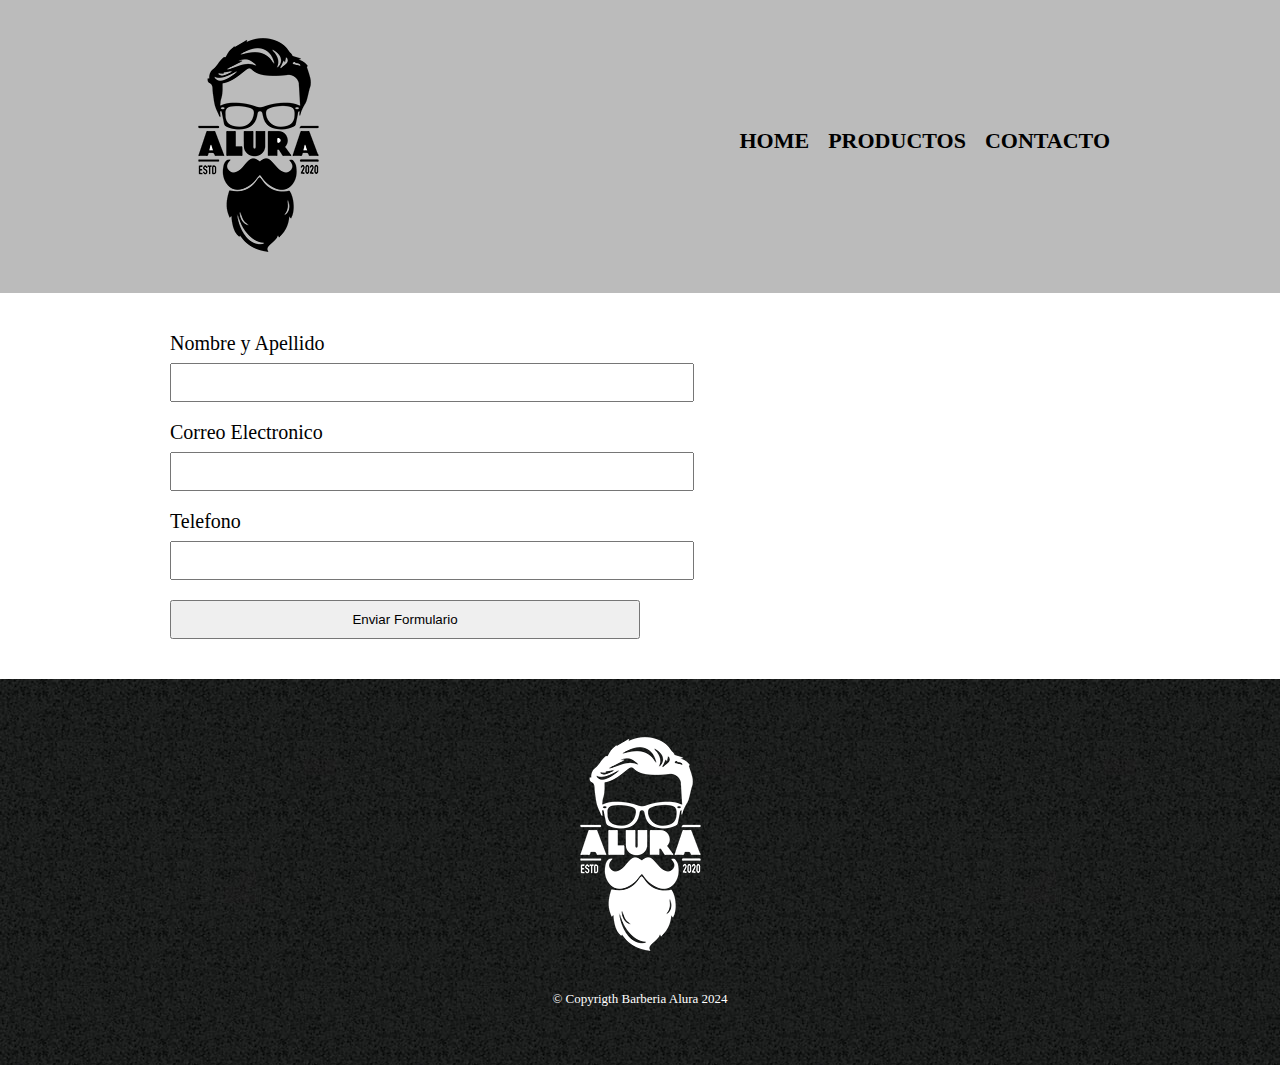
==== contacto.html @ 97546164 "creacionde contacto, cambios de nombres a las carpetas style y reutilizacion ,formularios" ====
<!DOCTYPE html>

<html>
    <head>
        <meta charset="UTF-8">
        <title>Contacto</title>
        <link rel="stylesheet" href="reset.css">
        <link rel="stylesheet" href="style.css">
    </head>
    <body>
        <header>
            <div class="caja">
                <h1><img src="imagenes/logo.png"></h1>
                <nav>
                    <ul>
                        <li><a href="index.html">Home</a></li>
                        <li><a href="productos.html">Productos</a></li>
                        <li><a href="contacto.html">Contacto</a></li>
                    </ul>
                </nav>
            </div>
        </header>
        <form>
            <main>
                <label for="NombreyApellido">Nombre y Apellido</label>
                <input  type="text" id="NombreyApellido " >
    
                <label for="CorreoElectronico" >Correo Electronico</label>
                <input type="text" id="CorreoElectronico">
    
                <label for="telefono" >Telefono</label>
                <input type="text" id="telefono">
                
                <input type="submit" value="Enviar Formulario">
            </main>
        </form>
        <footer>
            
            <img src="imagenes/logo-blanco.png">
            <p class="Copyrigth">&copy Copyrigth Barberia Alura 2024</p>
        </footer >
    </body>
---- style.css ----
header {
    background-color: #BBBBBB;
    padding: 20px 0;
}

.caja{
    width: 940px;
    position: relative;
    margin: 0 auto;
}

nav{
    position: absolute;
    top:110px;
    right: 0;
}

nav li{
    display: inline;
    margin: 0 0 0 15px;
}

nav a{
    text-transform: uppercase;
    color: #000000;
    font-weight: bold;
    font-size: 22px;
    text-decoration: none;
}
/* para capturar el movimiento del mouse */
nav a:hover{
    color:#c78c19;
    /* subrallado devolvemos */
    text-decoration: underline;
}
.productos li{
    display: inline-block;
    text-align: center;
    width: 30%;
    vertical-align: top;
    margin: 0 1.5%;
    padding: 30px 20px;
    box-sizing: border-box;
    /* el borde de nuestro elemento  */
    border: 2px solid #000000;  
    border-radius: 10px ;

}
.productos li:hover{
    border-color:#c78c19;
}
.productos li:active{
    border-color: #088c19;
}
.productos{
    width: 940px;
    margin: 0 auto;
    padding: 50px;
}
.productos h2{
    font-size: 30px;
    font-weight: bold;
}
.productos li:hover h2{
    font-size: 33px;
}
.producto-descripcion{
    font-size: 18px;
}
.producto-precio{
    font-size: 20px;
    /* color de la letra  */
    font-weight: bold;
    /* separacion de el otro en margen top de 10 px */
    margin-top: 10px;
}
footer{
    text-align: center;
    background:url(imagenes/bg.jpg);
    padding: 40px;
}
.Copyrigth{
    color: #ffffff;
    font-size: 13px;
    margin:20px;   
}
main {
    width: 940px;
    margin: 0 auto;

}

form {
    margin: 40px 0;
    
}

form label {
    display:block;
    font-size: 20px;
    margin: 0 0 10px;
}

form input {
    display: block;
    margin: 0 0 20px;
    padding: 10px 25px;
    width: 50%;
}
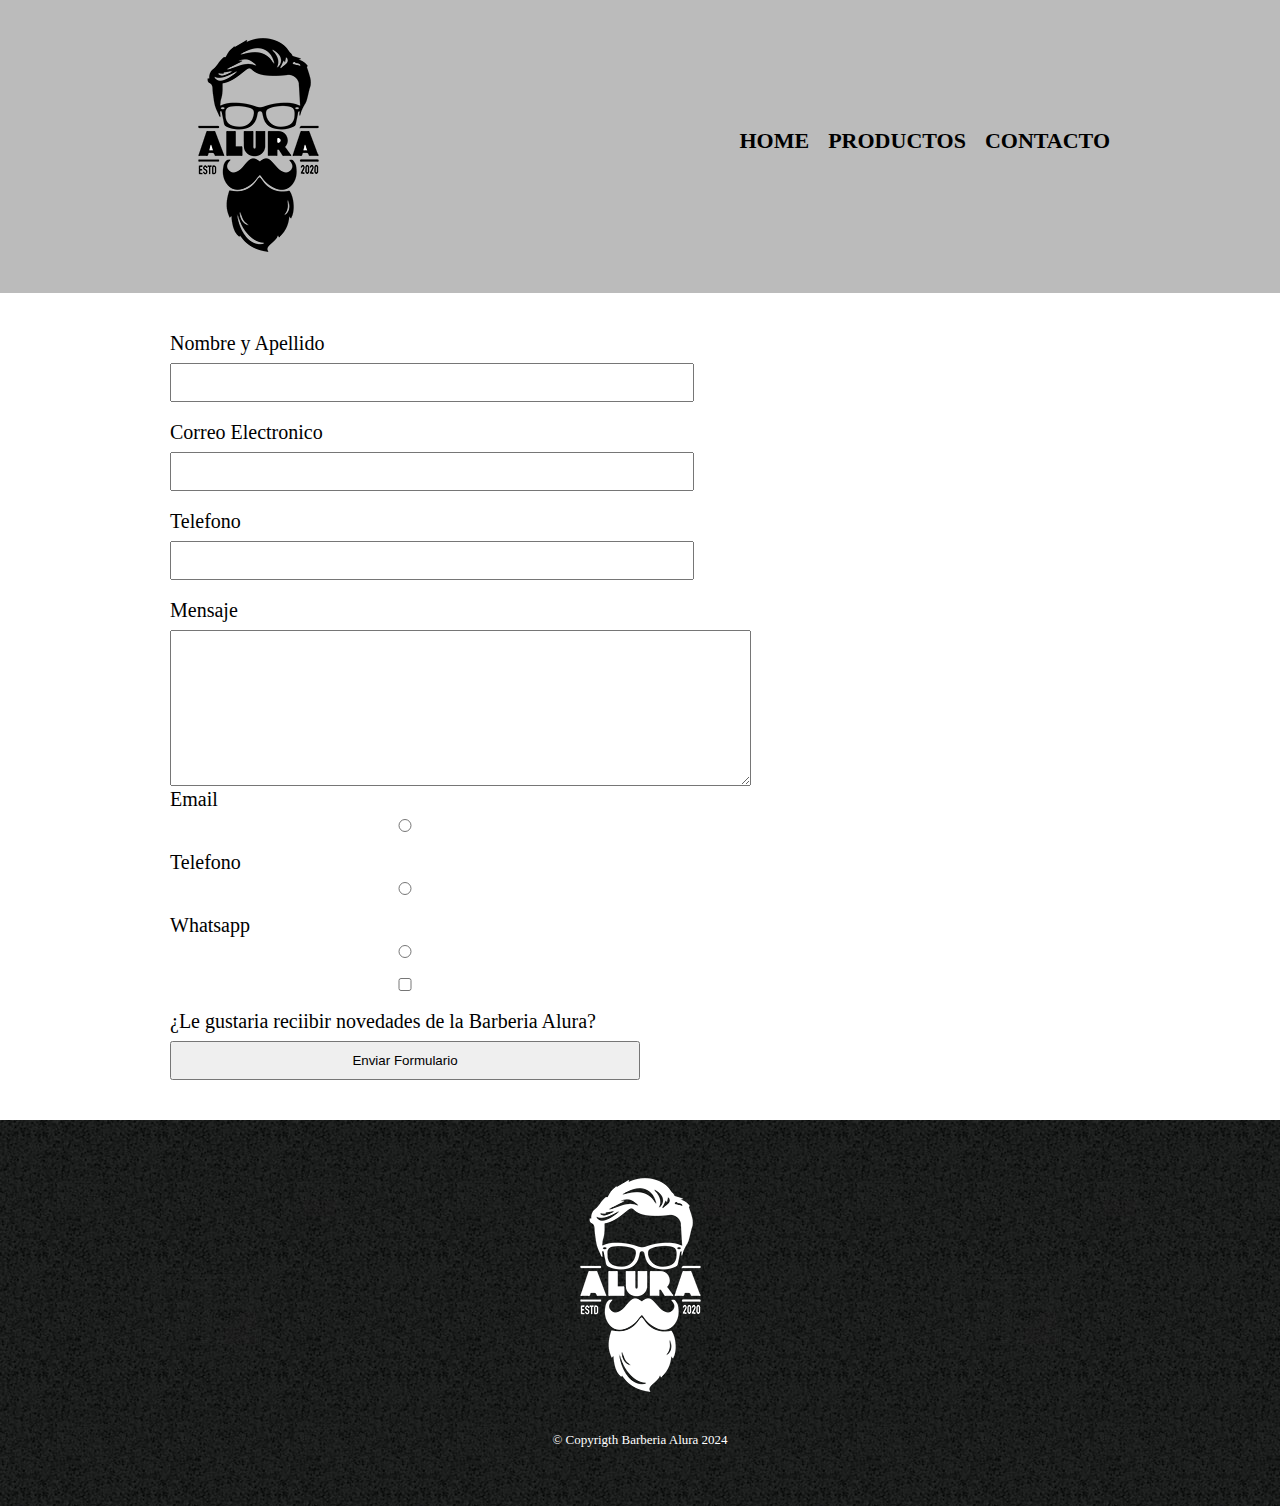
==== commit a1bf45d1: "Actualizacion de formas de contacto, mensaje y checkbox" ====
--- a/contacto.html
+++ b/contacto.html
@@ -30,8 +30,27 @@
     
                 <label for="telefono" >Telefono</label>
                 <input type="text" id="telefono">
+
                 
+            <div>
+                <label for="Mensaje">Mensaje</label>
+                <textarea  rows="10" cols="70"></textarea>           
+                
+                <label for="radio-email">Email</label> 
+                <input value="Email" id="radio-email" type="radio" name="radio">
+        
+                <label for="radio-telefono">Telefono</label> 
+                <input  value="telefono" id="radio-telefono" type="radio" name="radio">
+        
+                <label for="radio-whatsapp" >Whatsapp</label> 
+                <input value="whatsapp" id="radio-whatsapp" type="radio" name="radio">
+
+                <label><input type="checkbox">¿Le gustaria reciibir novedades de la Barberia Alura?</label> 
+                
+
                 <input type="submit" value="Enviar Formulario">
+
+            </div>
             </main>
         </form>
         <footer>
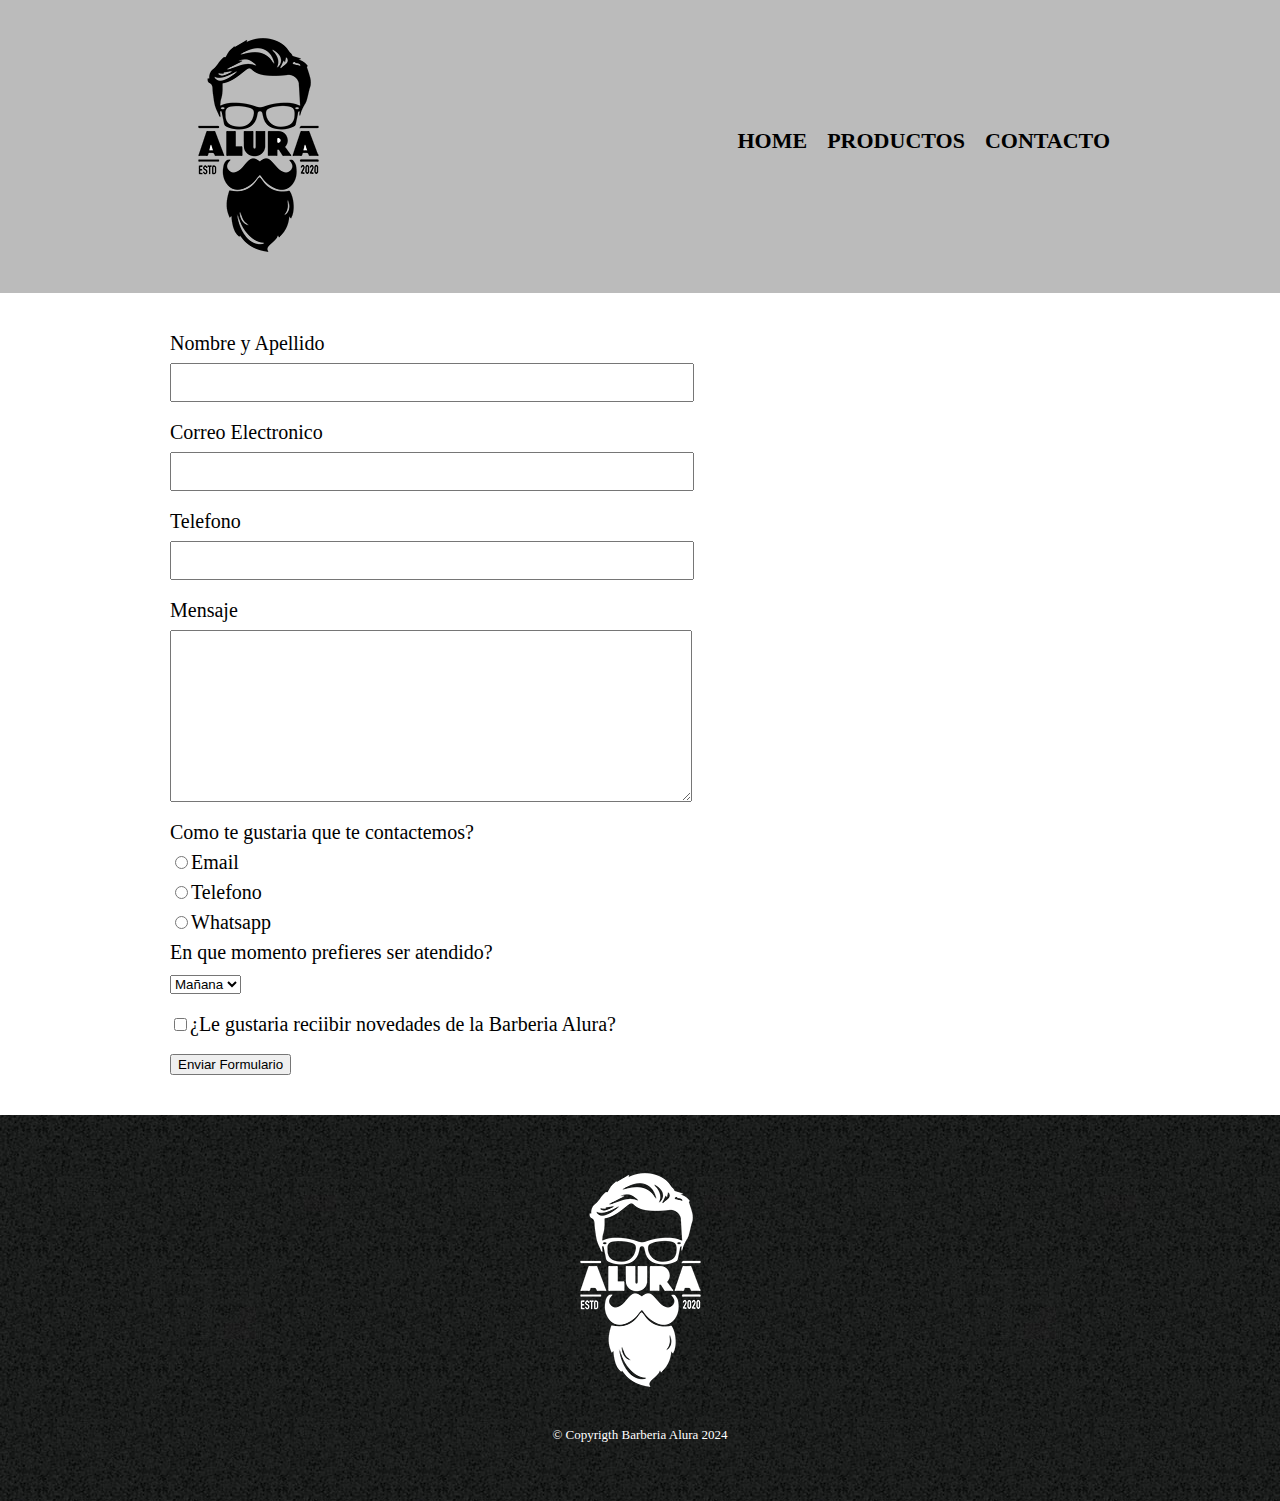
==== commit 3124d536: "jerarquia de css ,etiqueta sellect y optiones :#recuerdo de llamada de id" ====
--- a/contacto.html
+++ b/contacto.html
@@ -20,41 +20,50 @@
                 </nav>
             </div>
         </header>
-        <form>
-            <main>
-                <label for="NombreyApellido">Nombre y Apellido</label>
-                <input  type="text" id="NombreyApellido " >
-    
-                <label for="CorreoElectronico" >Correo Electronico</label>
-                <input type="text" id="CorreoElectronico">
-    
-                <label for="telefono" >Telefono</label>
-                <input type="text" id="telefono">
+        <main>
+        
+                <form>
+                    <label for="NombreyApellido">Nombre y Apellido</label>
+                    <input  type="text" id="NombreyApellido " class="input-padron">
+        
+                    <label for="CorreoElectronico" >Correo Electronico</label>
+                    <input type="text" id="CorreoElectronico" class="input-padron">
+        
+                    <label for="telefono" >Telefono</label>
+                    <input type="text" id="telefono" class="input-padron">
+                    
+                    <label for="Mensaje">Mensaje</label>
+                    <textarea  rows="10" cols="70" class="input-padron"></textarea>
+                    
+                
+                    <div>
+                    
+                        <P>Como te gustaria que te contactemos?</P>
 
+                        <label for="radio-email"><input value="Email" id="radio-email" type="radio" name="contacto">Email</label> 
+                        
                 
-            <div>
-                <label for="Mensaje">Mensaje</label>
-                <textarea  rows="10" cols="70"></textarea>           
+                        <label for="radio-telefono"><input  value="telefono" id="radio-telefono" type="radio" name="contacto">Telefono</label> 
+                        
                 
-                <label for="radio-email">Email</label> 
-                <input value="Email" id="radio-email" type="radio" name="radio">
-        
-                <label for="radio-telefono">Telefono</label> 
-                <input  value="telefono" id="radio-telefono" type="radio" name="radio">
-        
-                <label for="radio-whatsapp" >Whatsapp</label> 
-                <input value="whatsapp" id="radio-whatsapp" type="radio" name="radio">
-
-                <label><input type="checkbox">¿Le gustaria reciibir novedades de la Barberia Alura?</label> 
+                        <label for="radio-whatsapp" ><input value="whatsapp" id="radio-whatsapp" type="radio" name="contacto">Whatsapp</label> 
+                        
+                    </div>
+                    <div  >
+                        <p>En que momento prefieres ser atendido?</p>
+                        <select >
+                            <option>Mañana</option>
+                            <option>Tarde</option>
+                            <option>Noche</option>
+                        </select>
+                    </div>
                 
-
-                <input type="submit" value="Enviar Formulario">
-
-            </div>
-            </main>
-        </form>
+                    <label class="checkbox"><input type="checkbox">¿Le gustaria reciibir novedades de la Barberia Alura?</label> 
+                    
+                    <input type="submit" value="Enviar Formulario">
+                </form>
+        </main>
         <footer>
-            
             <img src="imagenes/logo-blanco.png">
             <p class="Copyrigth">&copy Copyrigth Barberia Alura 2024</p>
         </footer >
--- a/style.css
+++ b/style.css
@@ -88,22 +88,25 @@
     width: 940px;
     margin: 0 auto;
 
-}
+} 
 
 form {
     margin: 40px 0;
     
 }
 
-form label {
+form label, form p ,div{
     display:block;
     font-size: 20px;
     margin: 0 0 10px;
 }
 
-form input {
+.input-padron{
     display: block;
     margin: 0 0 20px;
     padding: 10px 25px;
     width: 50%;
+}
+.checkbox{
+    margin: 20px 0;
 }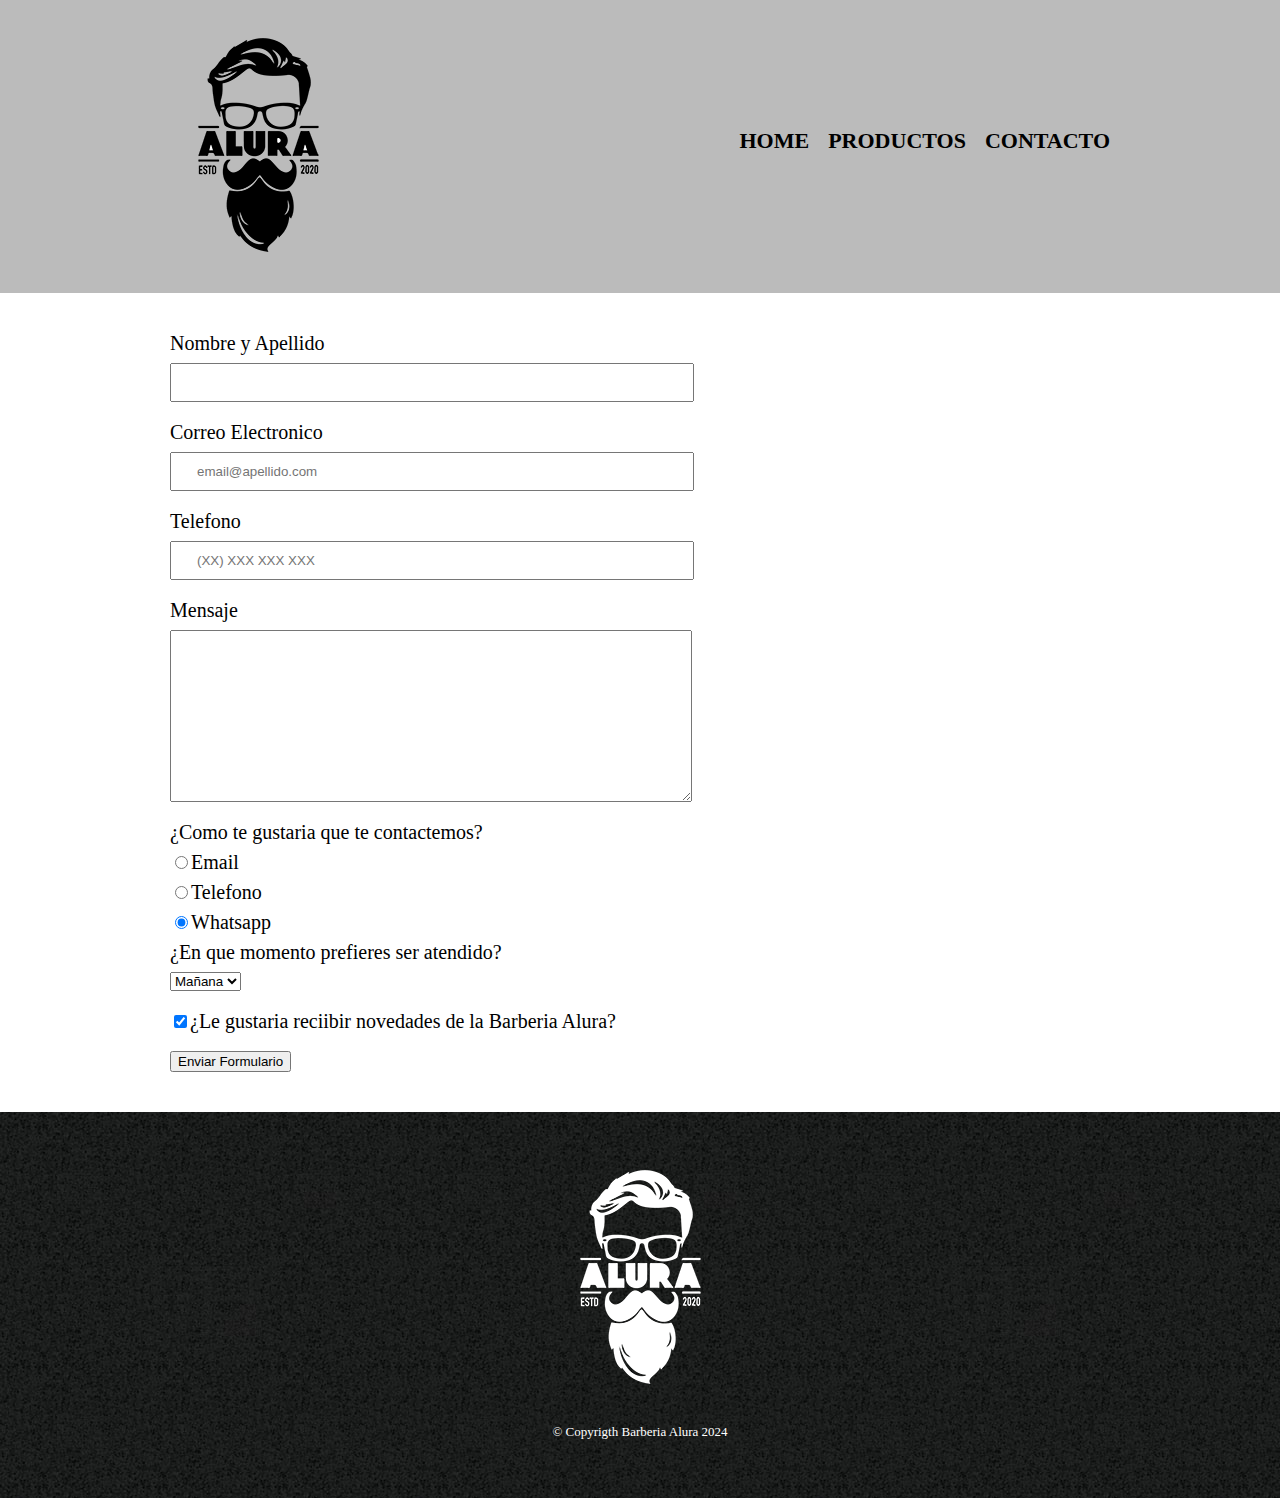
==== commit 4843999d: "mejores practicas en css y html atributos nuevos ,automaracado de casillas, formatos para ayudar al " ====
--- a/contacto.html
+++ b/contacto.html
@@ -10,7 +10,7 @@
     <body>
         <header>
             <div class="caja">
-                <h1><img src="imagenes/logo.png"></h1>
+                <h1><img src="imagenes/logo.png" alt="logo de la Barberia"></h1>
                 <nav>
                     <ul>
                         <li><a href="index.html">Home</a></li>
@@ -24,47 +24,45 @@
         
                 <form>
                     <label for="NombreyApellido">Nombre y Apellido</label>
-                    <input  type="text" id="NombreyApellido " class="input-padron">
+                    <input  type="text" id="NombreyApellido " class="input-padron" required>
         
                     <label for="CorreoElectronico" >Correo Electronico</label>
-                    <input type="text" id="CorreoElectronico" class="input-padron">
+                    <input type="email" id="CorreoElectronico" class="input-padron"required placeholder="email@apellido.com">
         
                     <label for="telefono" >Telefono</label>
-                    <input type="text" id="telefono" class="input-padron">
+                    <input type="tel" id="telefono" class="input-padron" required placeholder="(XX) XXX XXX XXX">
                     
                     <label for="Mensaje">Mensaje</label>
-                    <textarea  rows="10" cols="70" class="input-padron"></textarea>
+                    <textarea  rows="10" cols="70" class="input-padron" required></textarea>
                     
                 
-                    <div>
+                    <fieldset>
                     
-                        <P>Como te gustaria que te contactemos?</P>
-
+                        <legend>¿Como te gustaria que te contactemos?</legend>
                         <label for="radio-email"><input value="Email" id="radio-email" type="radio" name="contacto">Email</label> 
                         
                 
                         <label for="radio-telefono"><input  value="telefono" id="radio-telefono" type="radio" name="contacto">Telefono</label> 
                         
                 
-                        <label for="radio-whatsapp" ><input value="whatsapp" id="radio-whatsapp" type="radio" name="contacto">Whatsapp</label> 
-                        
-                    </div>
-                    <div  >
-                        <p>En que momento prefieres ser atendido?</p>
+                        <label for="radio-whatsapp" ><input value="whatsapp" id="radio-whatsapp" type="radio" name="contacto" checked>Whatsapp</label> 
+                    </fieldset>                         
+                    <fieldset>
+                        <legend>¿En que momento prefieres ser atendido?</legend>
                         <select >
                             <option>Mañana</option>
                             <option>Tarde</option>
                             <option>Noche</option>
                         </select>
-                    </div>
+                    </fieldset>
                 
-                    <label class="checkbox"><input type="checkbox">¿Le gustaria reciibir novedades de la Barberia Alura?</label> 
+                    <label class="checkbox"><input type="checkbox" checked>¿Le gustaria reciibir novedades de la Barberia Alura?</label> 
                     
-                    <input type="submit" value="Enviar Formulario">
+                    <input type="submit" value="Enviar Formulario" >
                 </form>
         </main>
         <footer>
-            <img src="imagenes/logo-blanco.png">
+            <img src="imagenes/logo-blanco.png" alt="logo-blanco">
             <p class="Copyrigth">&copy Copyrigth Barberia Alura 2024</p>
         </footer >
     </body>
--- a/style.css
+++ b/style.css
@@ -95,7 +95,7 @@
     
 }
 
-form label, form p ,div{
+form label, form legend {
     display:block;
     font-size: 20px;
     margin: 0 0 10px;
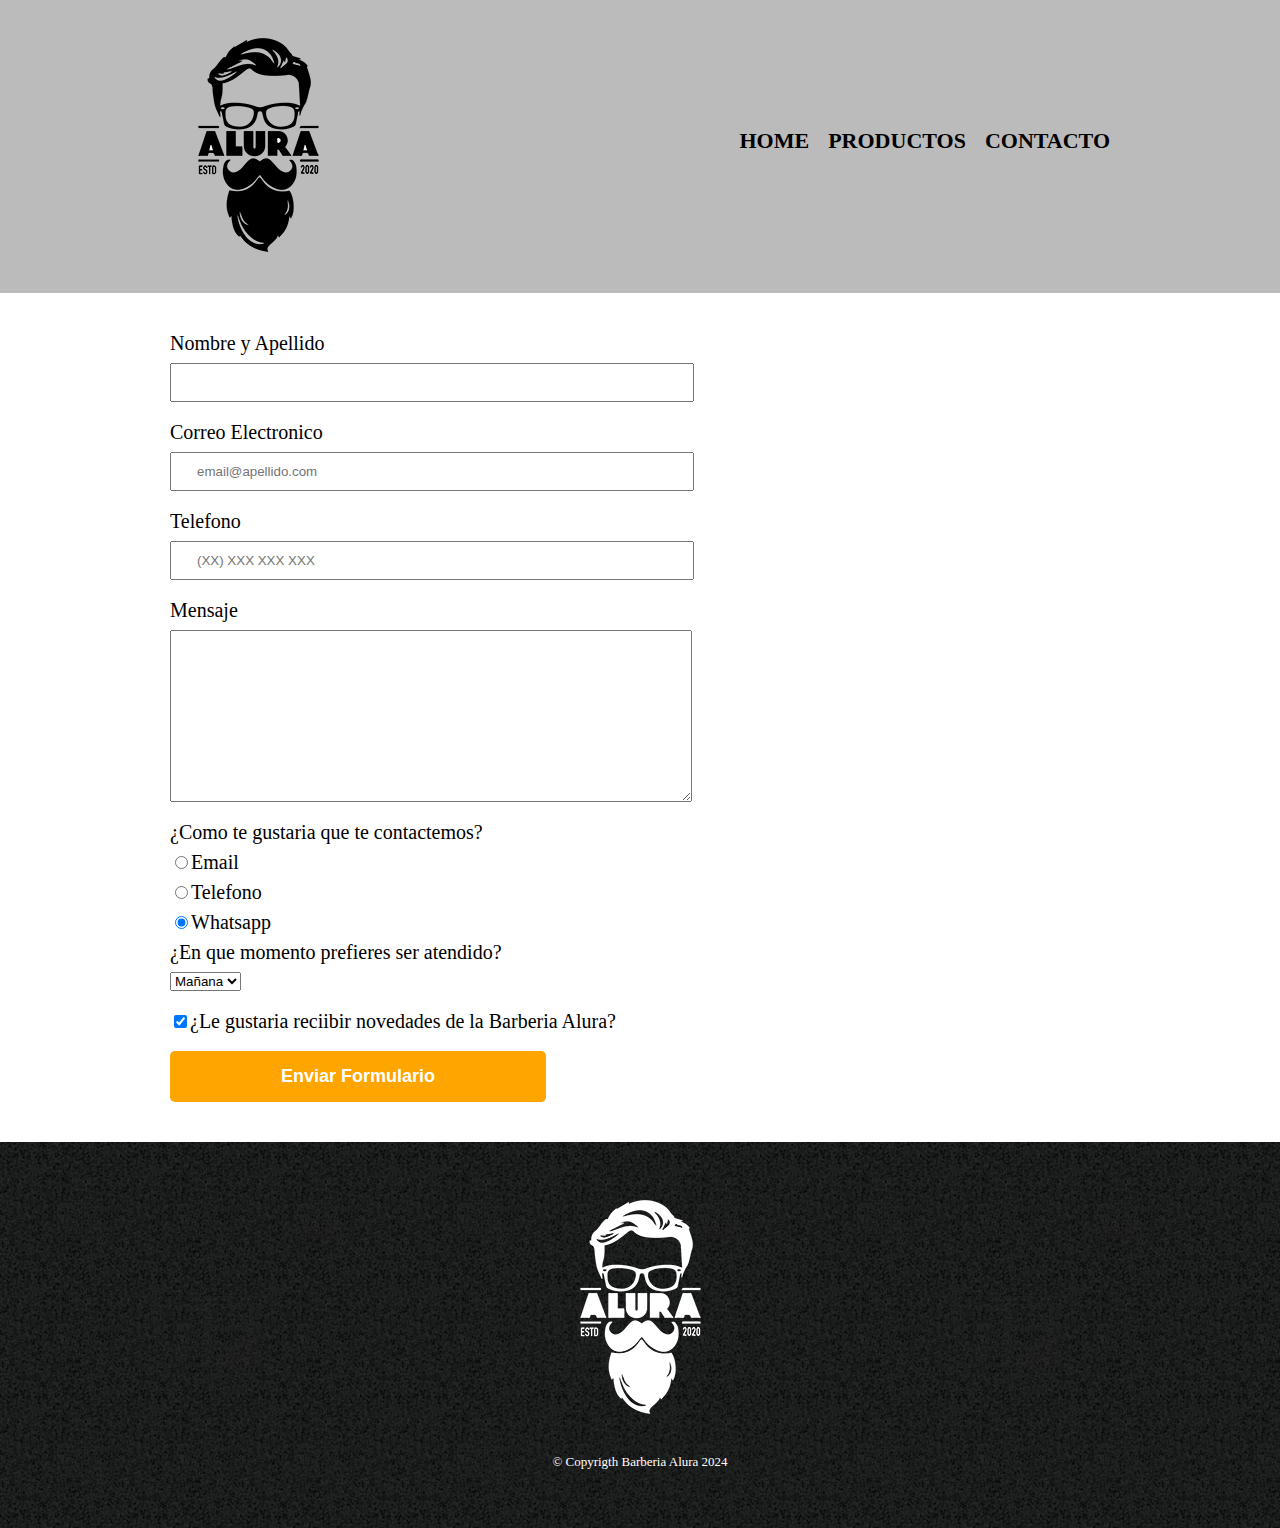
==== commit fcc4fcb7: "cambios al boton de enviar formulario,transiciones en mi boton meterle color ,de un orange a un oran" ====
--- a/contacto.html
+++ b/contacto.html
@@ -58,7 +58,7 @@
                 
                     <label class="checkbox"><input type="checkbox" checked>¿Le gustaria reciibir novedades de la Barberia Alura?</label> 
                     
-                    <input type="submit" value="Enviar Formulario" >
+                    <input class="Enviar" type="submit" value="Enviar Formulario" >
                 </form>
         </main>
         <footer>
--- a/style.css
+++ b/style.css
@@ -109,4 +109,19 @@
 }
 .checkbox{
     margin: 20px 0;
+}
+.Enviar{
+    width: 40%;
+    padding: 15px;
+    font-size: 18px;
+    font-weight: bold;
+    color: white;
+    background: orange;
+    border: none;
+    border-radius: 5px;
+    transition: 2s background;
+    cursor: pointer;   
+}
+.Enviar:hover{
+    background: darkorange;
 }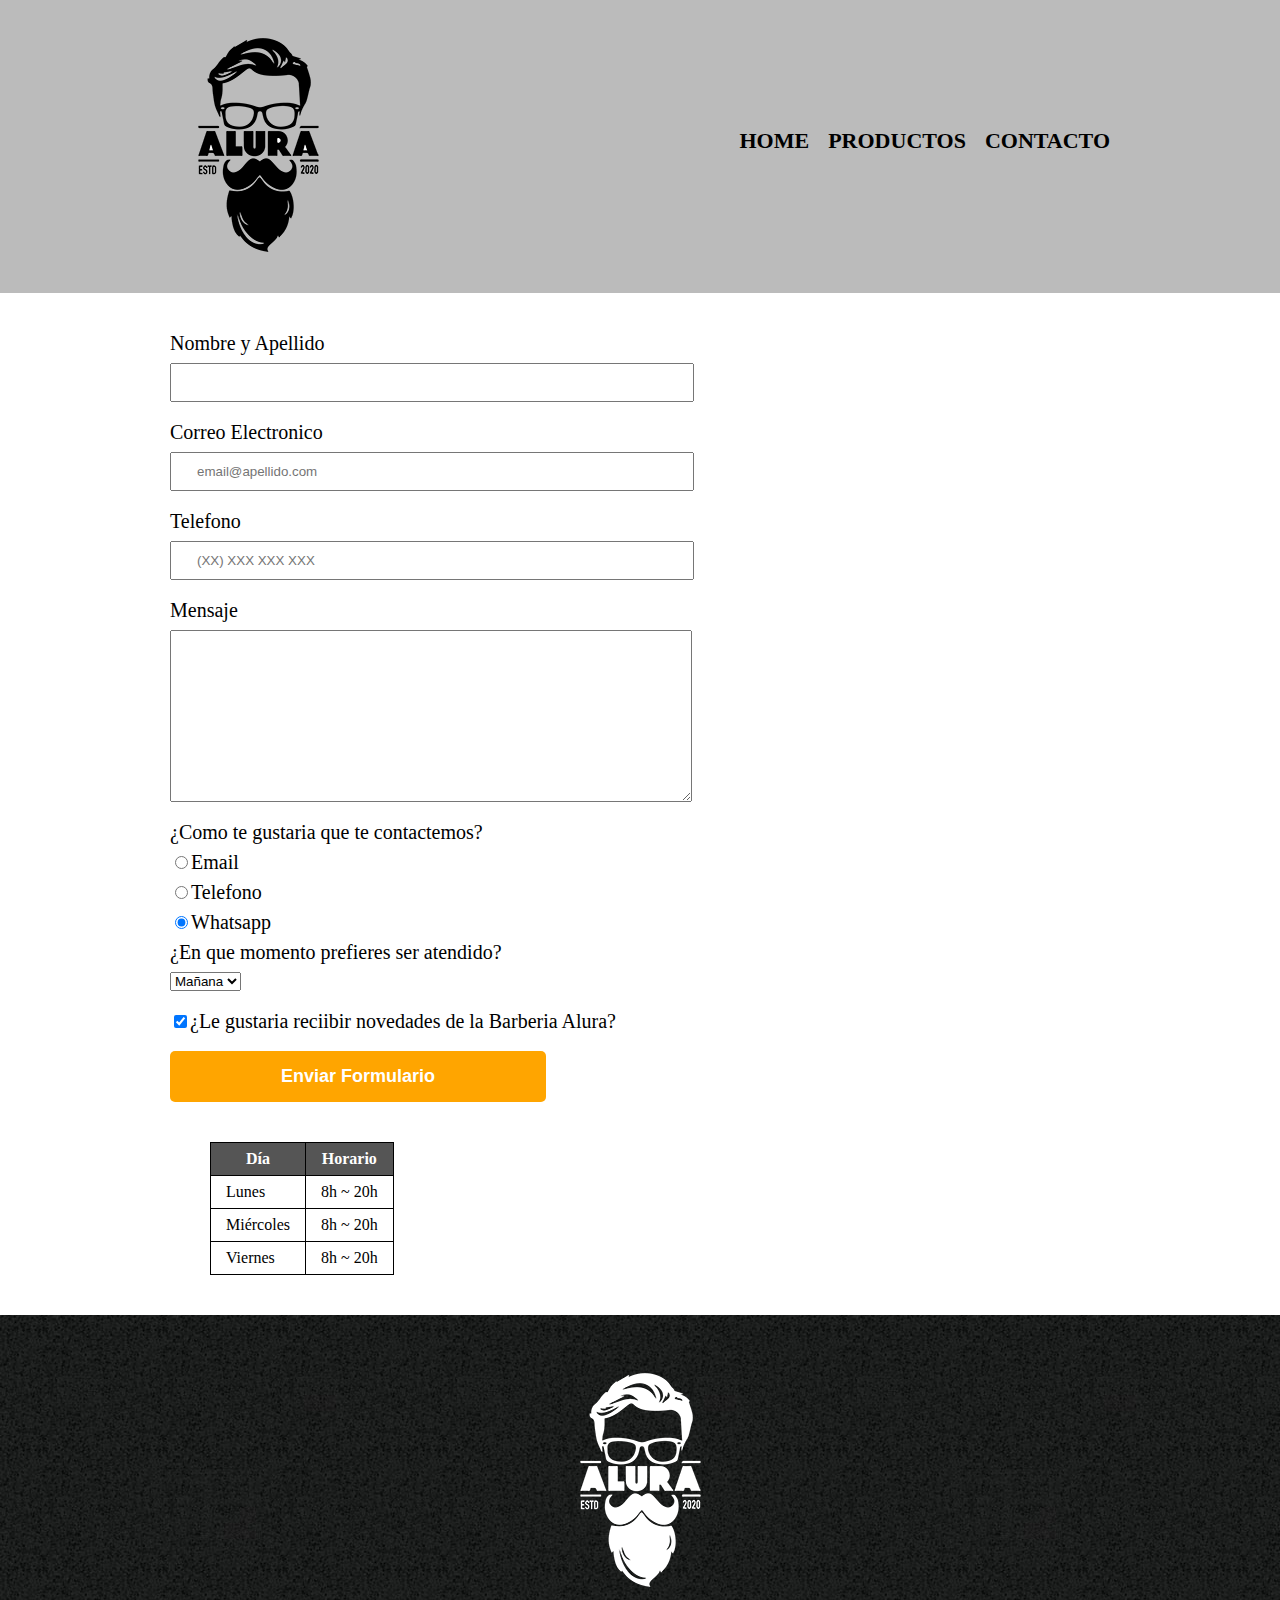
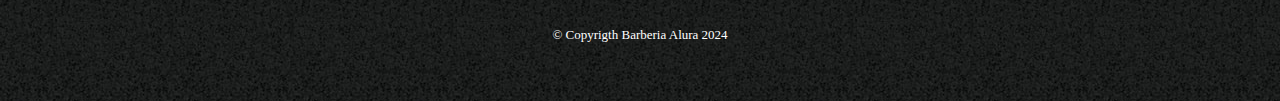
==== commit cc3d54fb: "color a la tabla y estilos ,encabezamiento de la tabla y tbody como thead" ====
--- a/contacto.html
+++ b/contacto.html
@@ -60,6 +60,28 @@
                     
                     <input class="Enviar" type="submit" value="Enviar Formulario" >
                 </form>
+                <table>
+                    <thead>
+                        <tr>
+                            <th>Día</th>
+                            <th>Horario</th>
+                        </tr>
+                    </thead>
+                    <tbody>
+                        <tr>
+                            <td>Lunes</td>
+                            <td>8h ~ 20h</td>
+                        </tr>
+                        <tr>
+                            <td>Miércoles</td>
+                            <td>8h ~ 20h</td>
+                        </tr>
+                        <tr>
+                            <td>Viernes</td>
+                            <td>8h ~ 20h</td>
+                        </tr>
+                    </tbody>
+                </table>
         </main>
         <footer>
             <img src="imagenes/logo-blanco.png" alt="logo-blanco">
--- a/style.css
+++ b/style.css
@@ -119,9 +119,25 @@
     background: orange;
     border: none;
     border-radius: 5px;
-    transition: 2s background;
+    /* para que afecte a  todos los elementos  */
+    transition: 2s all;
     cursor: pointer;   
 }
 .Enviar:hover{
     background: darkorange;
+    transform: scale(1.2);
+}
+table {
+    margin: 40px 40px;
+}
+
+thead {
+    background: #555555;
+    color: white;
+    font-weight: bold;
+}
+
+td, th {
+    border: 1px solid #000000;
+    padding: 8px 15px;
 }